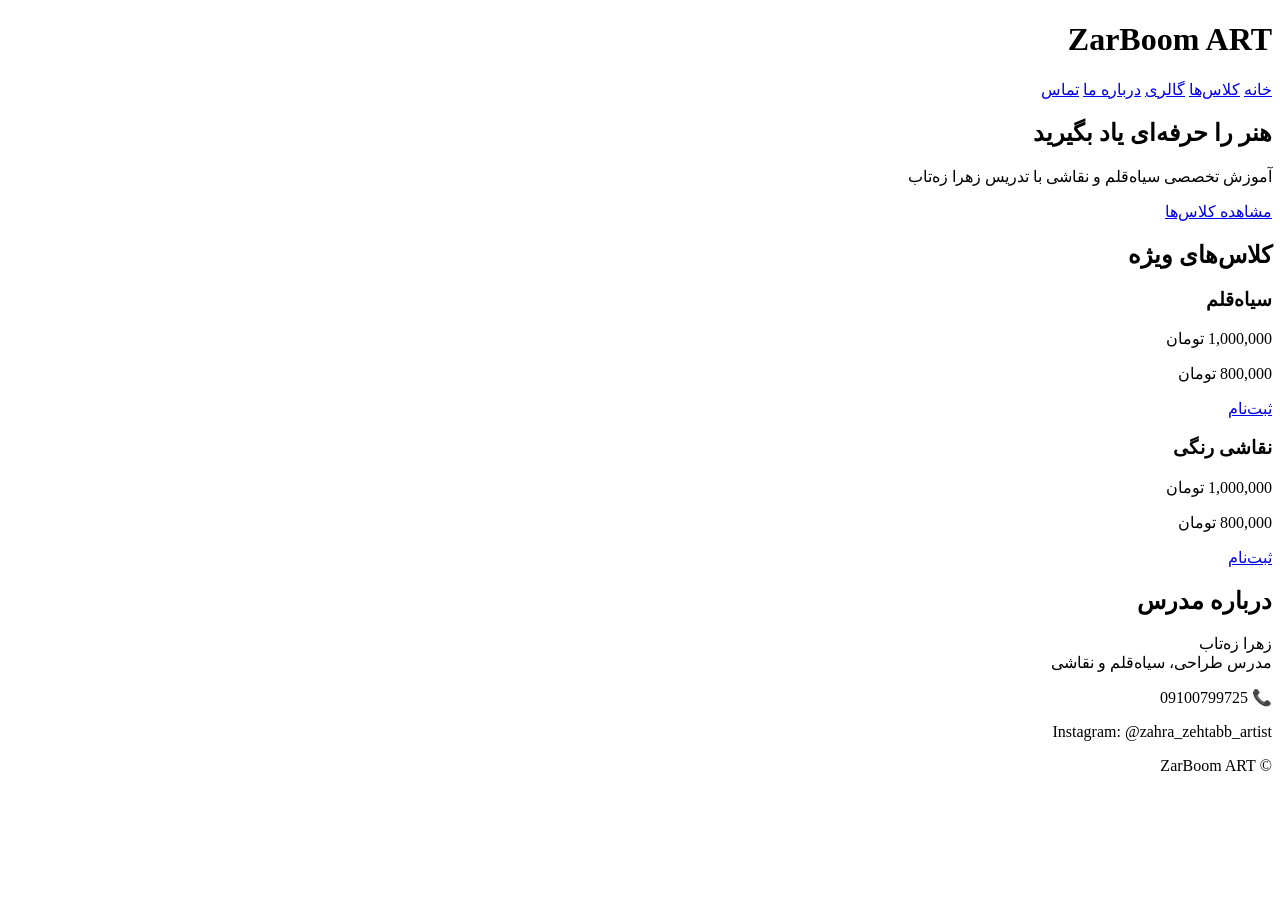
==== index.html @ ead4344b "Create index.html" ====
<!DOCTYPE html>
<html lang="fa" dir="rtl">
<head>
<meta charset="UTF-8">
<meta name="viewport" content="width=device-width, initial-scale=1.0">
<title>ZarBoom ART</title>

<link rel="stylesheet" href="style.css">

</head>

<body>

<header>

<div class="logo">

<h1>ZarBoom ART</h1>

</div>

<nav>

<a href="index.html">خانه</a>

<a href="classes.html">کلاس‌ها</a>

<a href="gallery.html">گالری</a>

<a href="about.html">درباره ما</a>

<a href="contact.html">تماس</a>

</nav>

</header>

<section class="hero">

<h2>هنر را حرفه‌ای یاد بگیرید</h2>

<p>

آموزش تخصصی سیاه‌قلم و نقاشی با تدریس زهرا زه‌تاب

</p>

<a class="btn" href="classes.html">

مشاهده کلاس‌ها

</a>

</section>

<section>

<h2 class="title">

کلاس‌های ویژه

</h2>

<div class="cards">

<div class="card">

<h3>سیاه‌قلم</h3>

<p class="old">

1,000,000 تومان

</p>

<p class="price">

800,000 تومان

</p>

<a class="btn" href="classes.html">

ثبت‌نام

</a>

</div>

<div class="card">

<h3>نقاشی رنگی</h3>

<p class="old">

1,000,000 تومان

</p>

<p class="price">

800,000 تومان

</p>

<a class="btn" href="classes.html">

ثبت‌نام

</a>

</div>

</div>

</section>

<section>

<h2 class="title">

درباره مدرس

</h2>

<p class="about">

زهرا زه‌تاب

<br>

مدرس طراحی، سیاه‌قلم و نقاشی

</p>

</section>

<footer>

<p>

📞 09100799725

</p>

<p>

Instagram:

@zahra_zehtabb_artist

</p>

<p>

© ZarBoom ART

</p>

</footer>

<script src="app.js"></script>

</body>

</html>
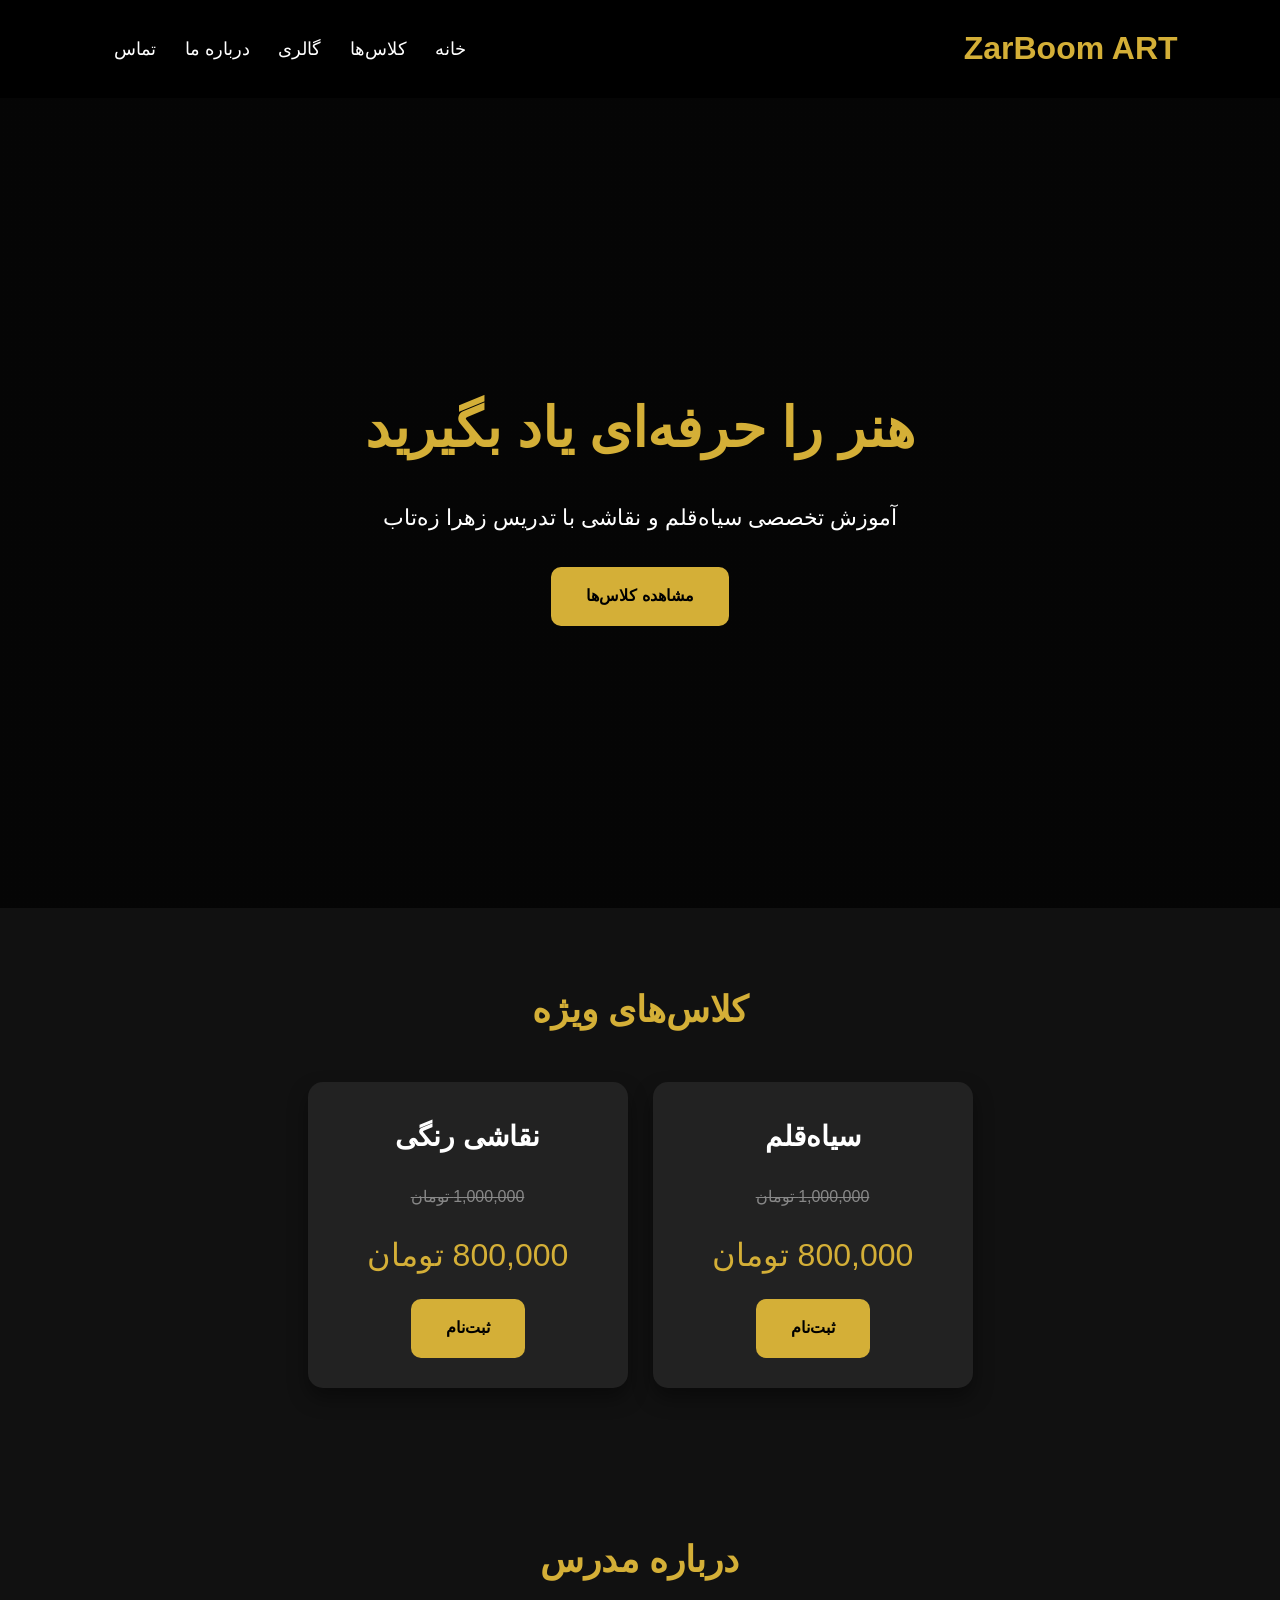
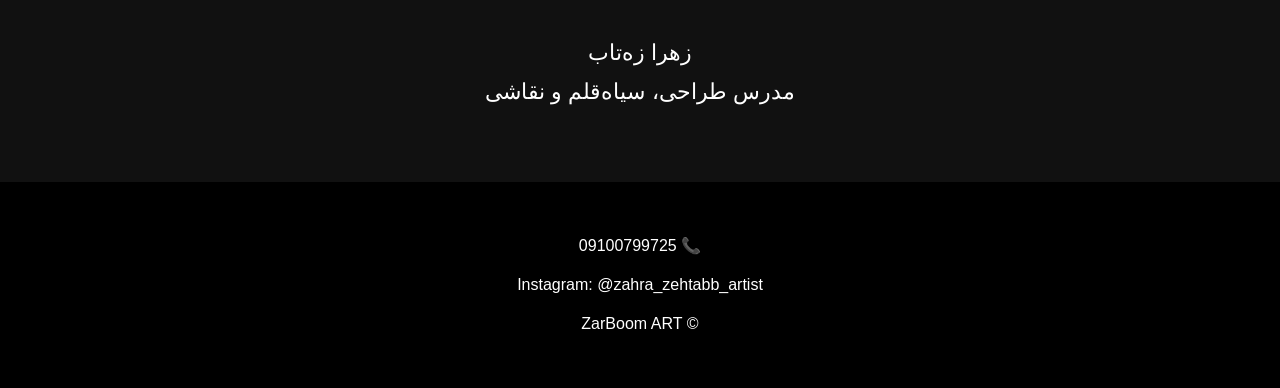
==== commit 777a6a43: "Update index.html" ====
--- a/index.html
+++ b/index.html
@@ -73,10 +73,8 @@
 
 </p>
 
-<p class="price">
-
+<p class="price" id="price1">
 800,000 تومان
-
 </p>
 
 <a class="btn" href="classes.html">
@@ -97,9 +95,9 @@
 
 </p>
 
-<p class="price">
-
+<p class="price" id="price2">
 800,000 تومان
+</p>
 
 </p>
 
--- a/style.css
+++ b/style.css
@@ -0,0 +1,224 @@
+*{
+margin:0;
+padding:0;
+box-sizing:border-box;
+font-family:Tahoma,sans-serif;
+}
+
+body{
+background:#111;
+color:#fff;
+line-height:1.8;
+}
+
+header{
+display:flex;
+justify-content:space-between;
+align-items:center;
+padding:20px 8%;
+background:#000;
+position:sticky;
+top:0;
+z-index:999;
+}
+
+.logo h1{
+color:#d4af37;
+font-size:32px;
+}
+
+nav a{
+color:#fff;
+text-decoration:none;
+margin:0 12px;
+font-size:18px;
+transition:.3s;
+}
+
+nav a:hover{
+color:#d4af37;
+}
+
+.hero{
+height:90vh;
+display:flex;
+flex-direction:column;
+justify-content:center;
+align-items:center;
+text-align:center;
+background:linear-gradient(rgba(0,0,0,.7),rgba(0,0,0,.7));
+padding:20px;
+}
+
+.hero h2{
+font-size:55px;
+color:#d4af37;
+margin-bottom:20px;
+}
+
+.hero p{
+font-size:22px;
+max-width:700px;
+margin-bottom:30px;
+}
+
+.btn{
+display:inline-block;
+background:#d4af37;
+color:#000;
+padding:15px 35px;
+border-radius:10px;
+text-decoration:none;
+font-weight:bold;
+transition:.3s;
+}
+
+.btn:hover{
+background:#fff;
+transform:translateY(-3px);
+}
+
+section{
+padding:70px 8%;
+}
+
+.title{
+text-align:center;
+font-size:36px;
+margin-bottom:40px;
+color:#d4af37;
+}
+
+.cards{
+display:flex;
+justify-content:center;
+flex-wrap:wrap;
+gap:25px;
+}
+
+.card{
+background:#222;
+width:320px;
+padding:30px;
+border-radius:15px;
+text-align:center;
+transition:.4s;
+box-shadow:0 10px 20px rgba(0,0,0,.4);
+}
+
+.card:hover{
+transform:translateY(-10px);
+}
+
+.card h3{
+margin-bottom:20px;
+font-size:28px;
+}
+
+.old{
+text-decoration:line-through;
+color:#888;
+}
+
+.price{
+font-size:32px;
+color:#d4af37;
+margin:15px 0;
+}
+
+.about{
+text-align:center;
+font-size:22px;
+max-width:900px;
+margin:auto;
+}
+
+footer{
+background:#000;
+padding:40px;
+text-align:center;
+}
+
+footer p{
+margin:10px;
+}
+
+input,
+select,
+textarea{
+width:100%;
+padding:15px;
+margin:10px 0;
+border:none;
+border-radius:8px;
+font-size:18px;
+}
+
+button{
+cursor:pointer;
+}
+
+table{
+width:100%;
+border-collapse:collapse;
+margin-top:30px;
+}
+
+table th,
+table td{
+border:1px solid #333;
+padding:15px;
+text-align:center;
+}
+
+table th{
+background:#d4af37;
+color:#000;
+}
+
+.dashboard-box{
+background:#222;
+padding:25px;
+margin-bottom:20px;
+border-radius:12px;
+}
+
+.dashboard-box h3{
+color:#d4af37;
+margin-bottom:15px;
+}
+
+@media(max-width:768px){
+
+header{
+flex-direction:column;
+}
+
+nav{
+margin-top:20px;
+}
+
+nav a{
+display:block;
+margin:10px;
+}
+
+.hero h2{
+font-size:36px;
+}
+
+.hero p{
+font-size:18px;
+}
+
+.cards{
+flex-direction:column;
+align-items:center;
+}
+
+.card{
+width:100%;
+max-width:350px;
+}
+
+}
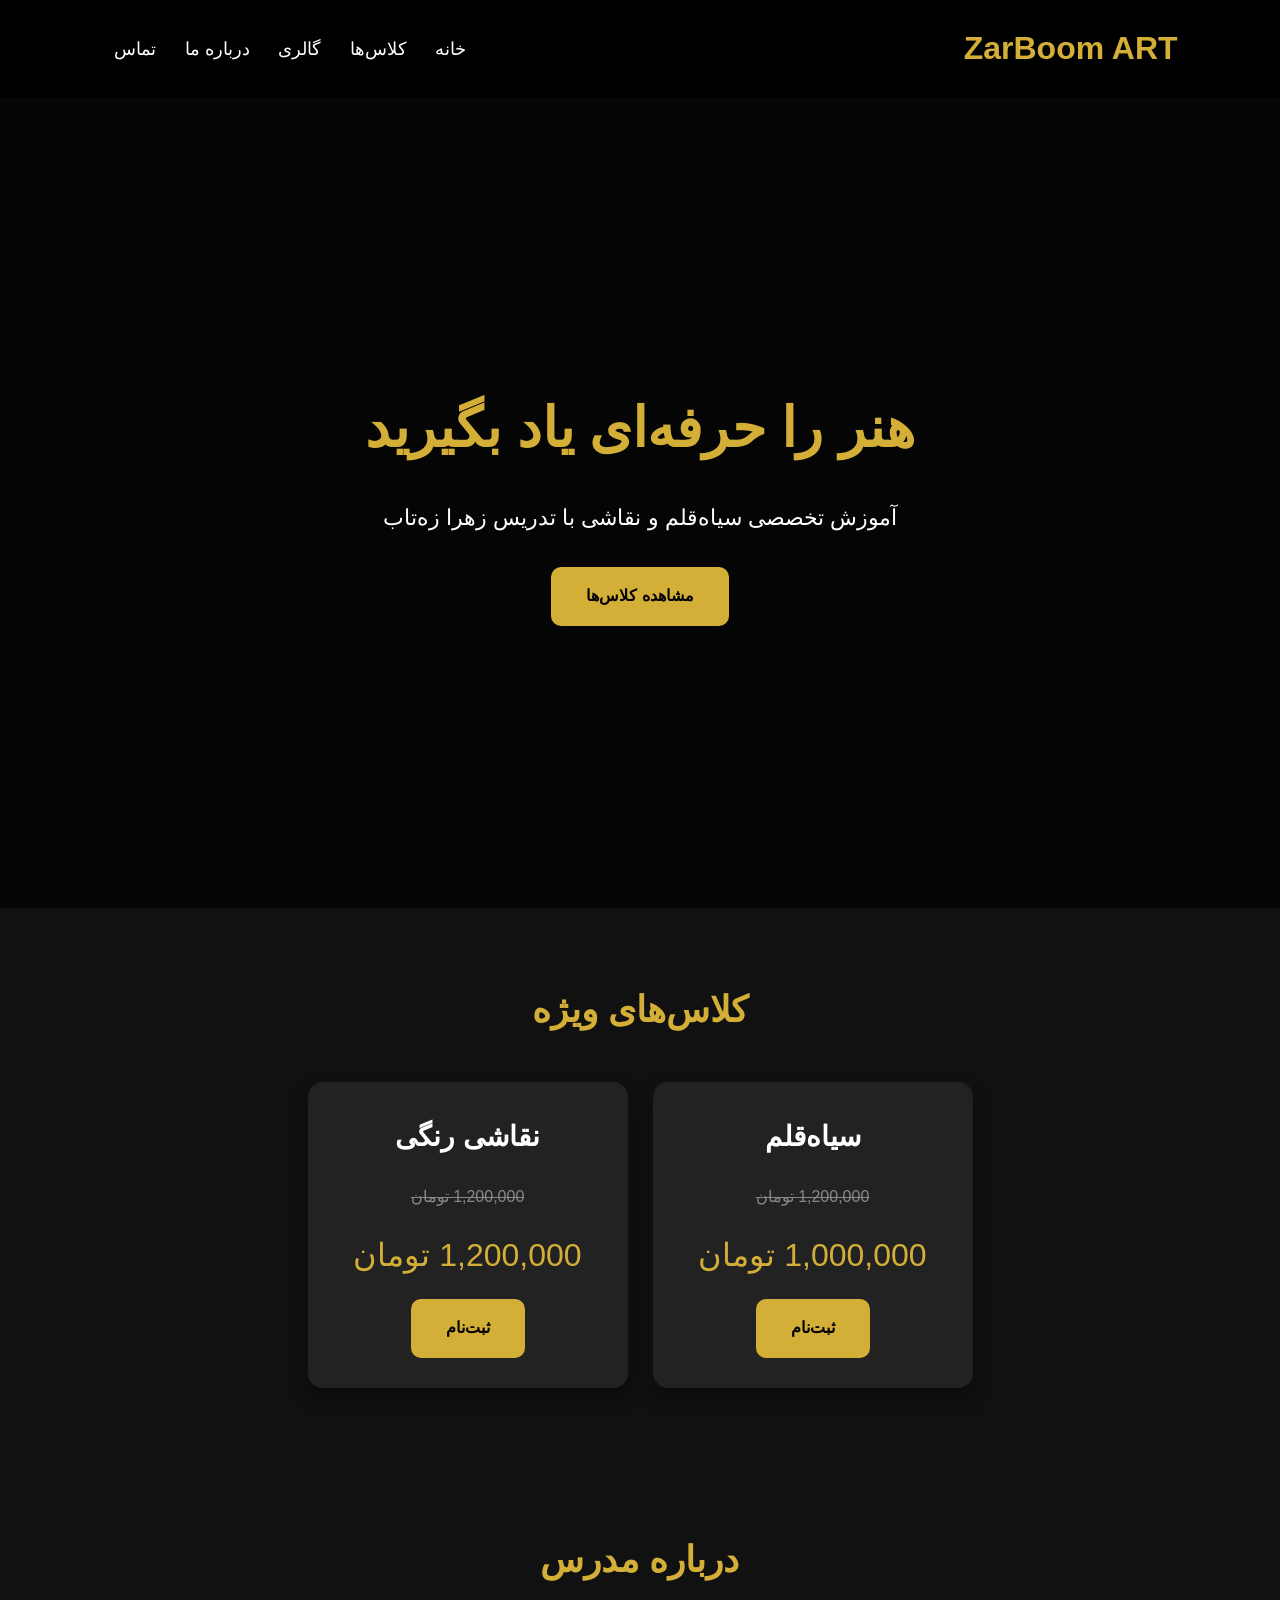
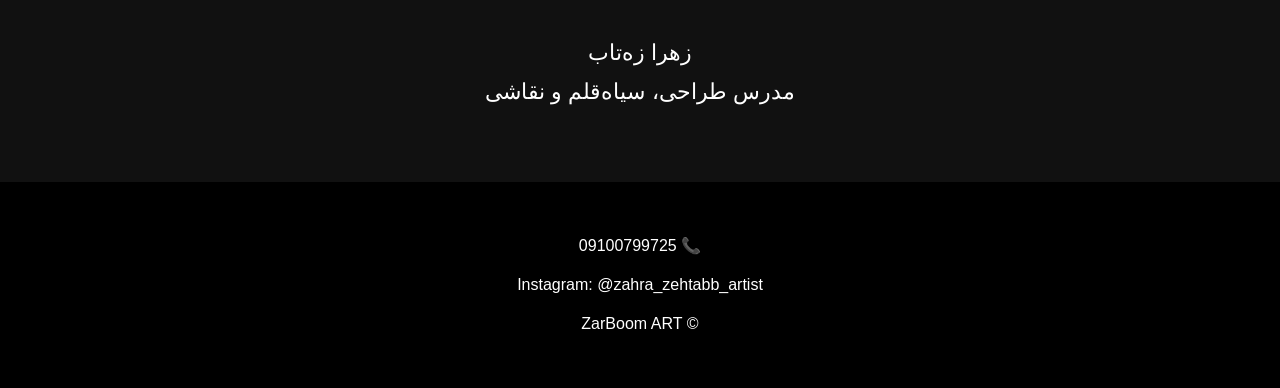
==== commit 229670f1: "Update index.html" ====
--- a/index.html
+++ b/index.html
@@ -69,12 +69,12 @@
 
 <p class="old">
 
-1,000,000 تومان
+1,200,000 تومان
 
 </p>
 
 <p class="price" id="price1">
-800,000 تومان
+1,000,000 تومان
 </p>
 
 <a class="btn" href="classes.html">
@@ -91,12 +91,12 @@
 
 <p class="old">
 
-1,000,000 تومان
+1,200,000 تومان
 
 </p>
 
 <p class="price" id="price2">
-800,000 تومان
+1,200,000 تومان
 </p>
 
 </p>
